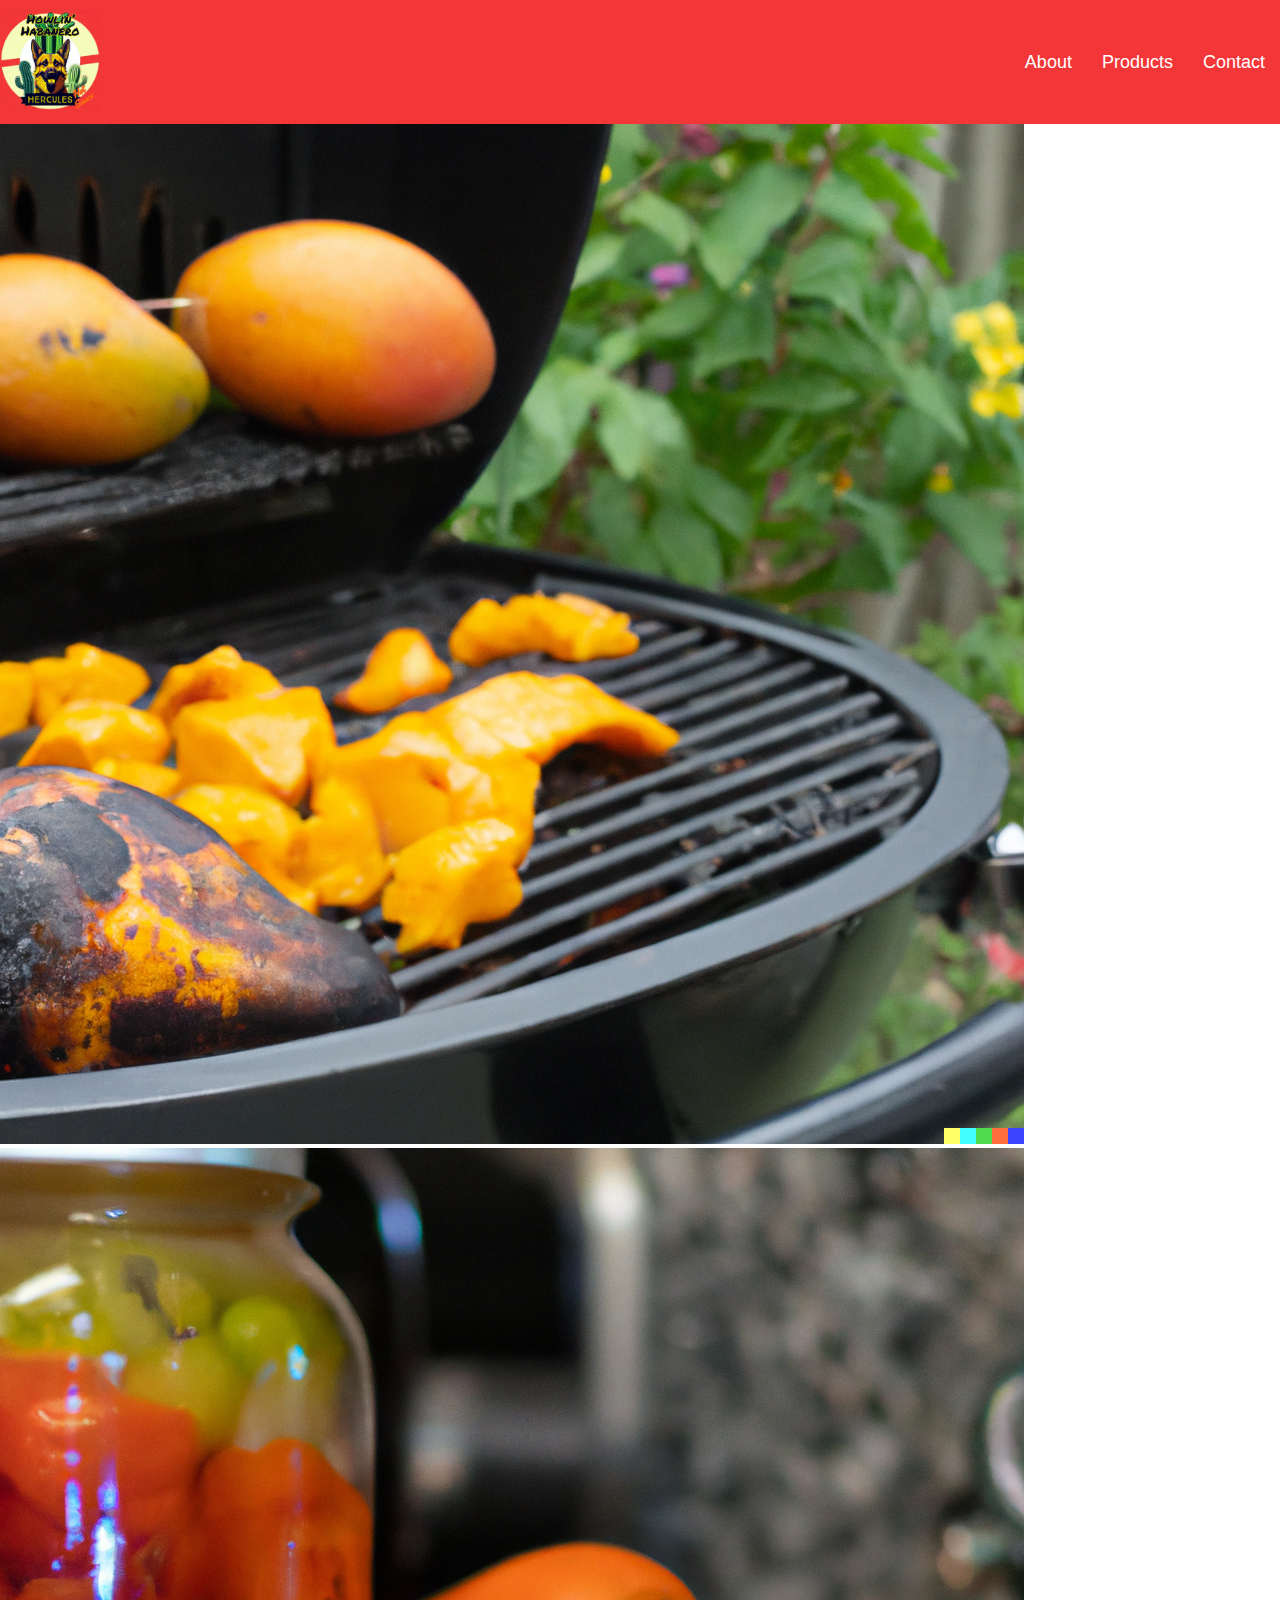
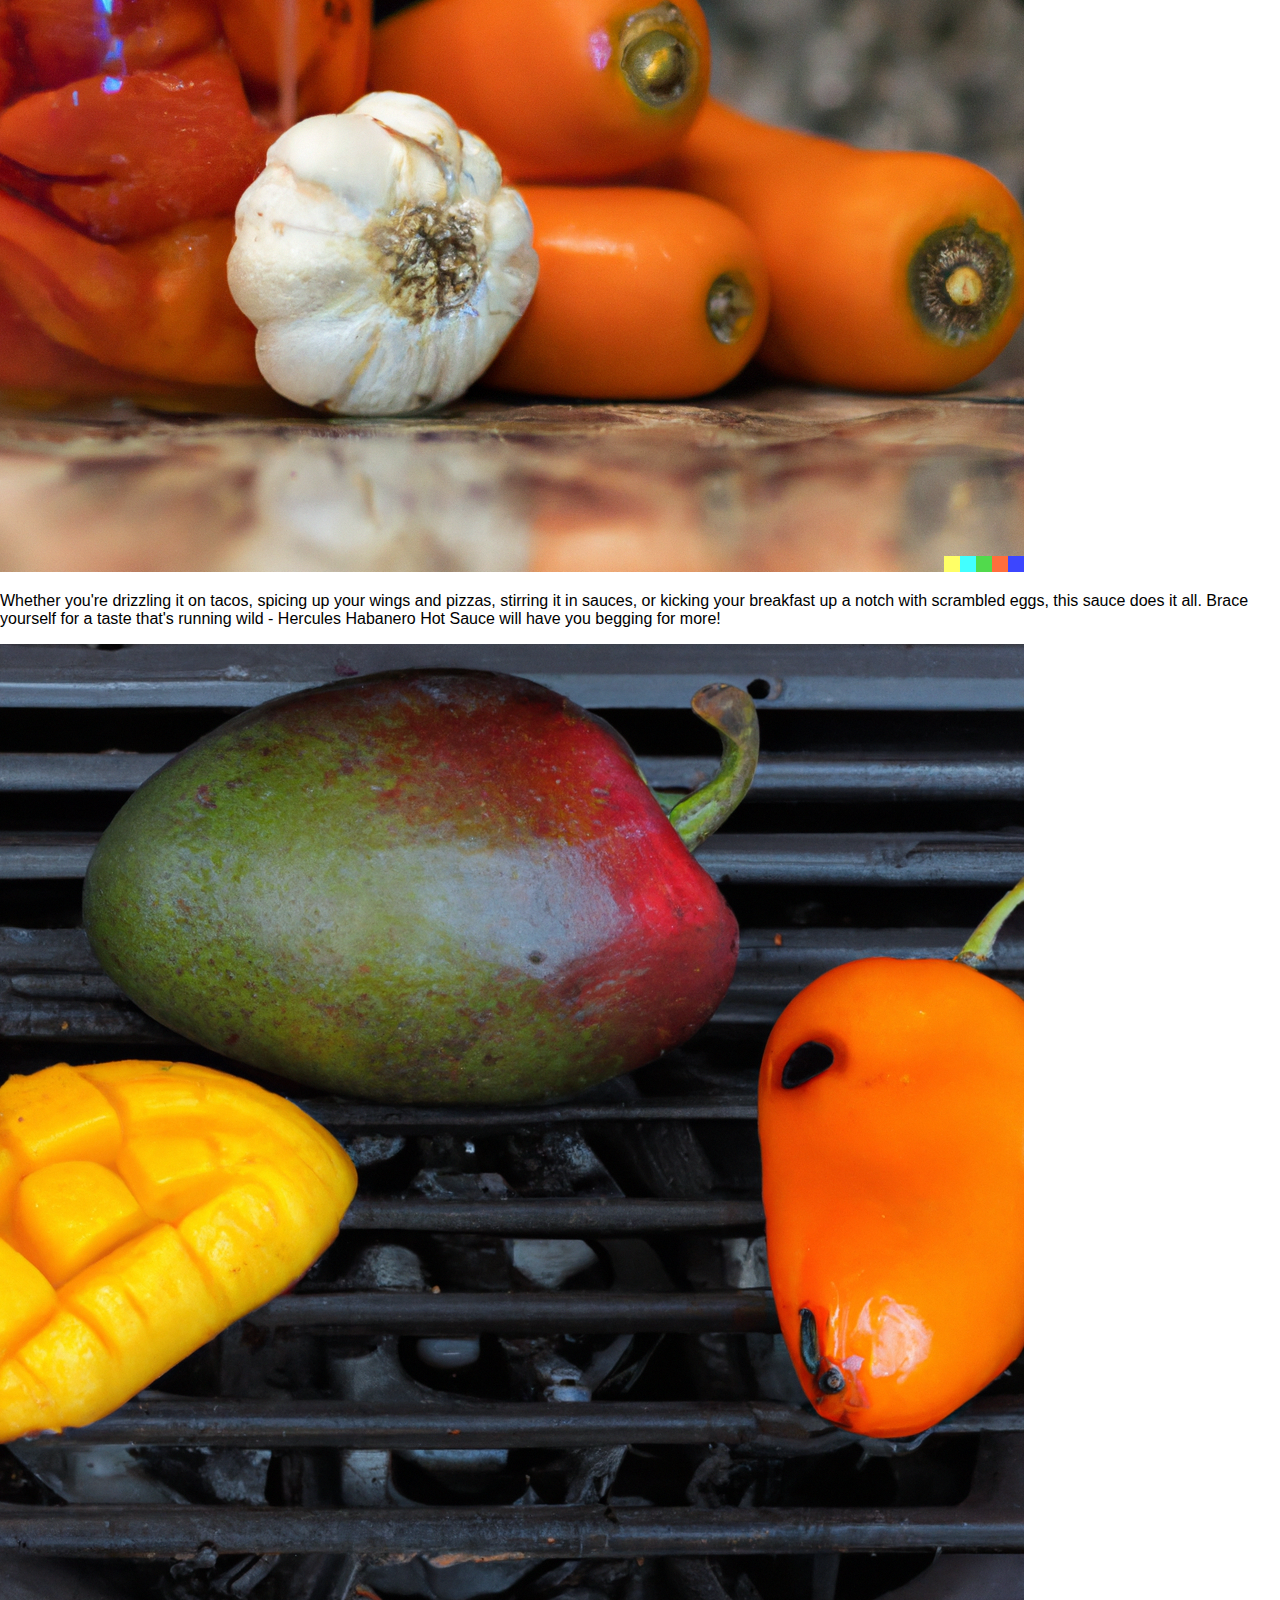
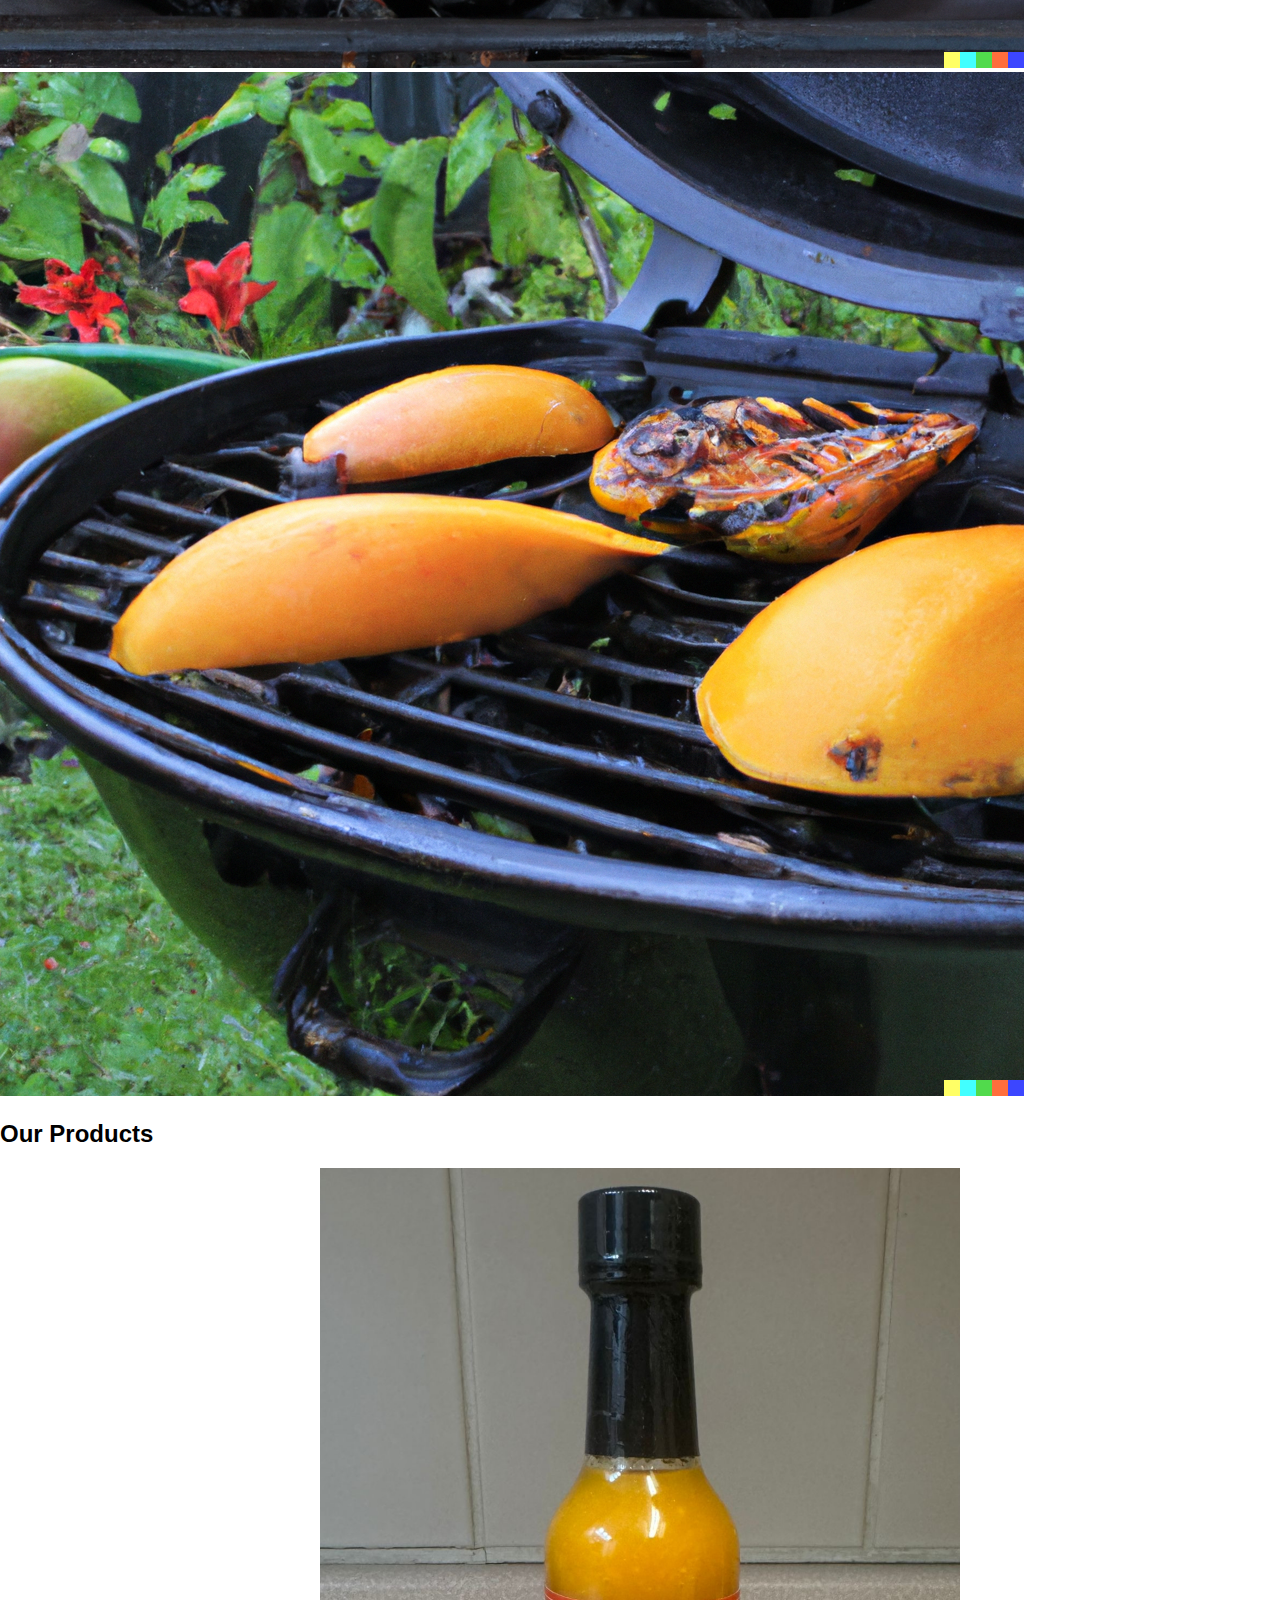
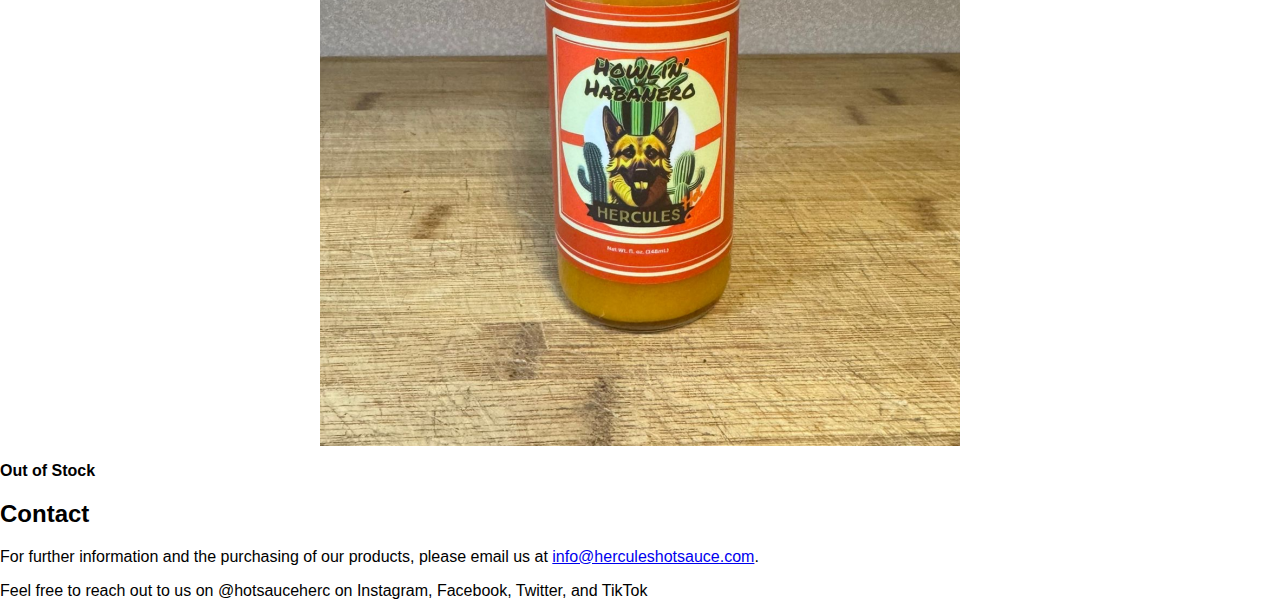
==== index.html @ 01c3ee0d "Update index.html" ====
<!DOCTYPE html>
<html lang="en">
<head>
    <meta charset="UTF-8">
    <meta name="viewport" content="width=device-width, initial-scale=1.0">
    <title>Hercules Hot Sauce</title>
    <style>
        body {
            font-family: Arial, sans-serif;
            margin: 0;
            padding: 0;
        }
        header {
            display: flex;
            justify-content: space-between;
            align-items: center;
            padding: 10px 0px; 
            background-color: #f33738;
            color: white;
            position: fixed;
            width: 100%;
            top: 0;
            z-index: 1000;
        }
        .logo {
            max-height: 100px;
        }
        nav {
            display: flex;
            align-items: center;
        }
        nav a {
            margin: 0 15px;
            color: white;
            text-decoration: none; 
            font-size: 18px; 
section {
    padding: 20px;
    margin-top: 120px;
}

.center {
    text-align: center;
}

.center img {
    display: block;
    margin: 0 auto;
    max-width: 100%; /* Ensure the image doesn't exceed its container's width */
}

.center p {
    margin-top: 10px; /* Adjust as needed */
}

        h2 {
            color: #f33738;
        }
        .banner {
            width: 100%;
        }
        .section-divider {
            border-bottom: 1px solid #ccc;
            margin: 20px 0;
        }
        .image-container {
            text-align: center; 
        }
        .image-container img {
            width: 300px; 
            margin: 10px; 
        }
        .footer {
            background-color: #f33738;
            color: white;
            padding: 10px 0px; 
            text-align: center;
            position: fixed;
            bottom: 0;
            width: 100%;
            z-index: 1000; 
        }
        
        #contact {
            margin-bottom: 80px;
        }
    </style>
</head>
<body>
    <header>
        <div>
            <img src="logo.png" alt="Hercules Hot Sauce" class="logo">
        </div>
        <nav>
            <a href="#story">About</a>
            <a href="#products">Products</a>
            <a href="#contact">Contact</a>
        </nav>
    </header>
     
    <section id="story">
        <h2>About</h2>
        <p>A fiery mix of sweet flavors and intense heat that'll make your taste buds howl! Our handpicked habanero peppers are grown with love and a touch of madness. Each bottle is a work of art, blending just the right amount of mango and spice to give any dish both bite and bark.</p>
        <div class="image-container">
            <img src="1.png" alt="Image 1">
            <img src="2.png" alt="Image 2">
        </div>
        <p>Whether you're drizzling it on tacos, spicing up your wings and pizzas, stirring it in sauces, or kicking your breakfast up a notch with scrambled eggs, this sauce does it all. Brace yourself for a taste that's running wild - Hercules Habanero Hot Sauce will have you begging for more!</p>
        
        <div class="image-container">
            <img src="3.png" alt="Image 3">
            <img src="4.png" alt="Image 4">
        </div>
        <div class="section-divider"></div>
    </section>
    
<section id="products">
    <h2>Our Products</h2>
    <div class="center">
        <img src="5.png" alt="Howlin Habanero" style="display: block; margin: 0 auto; max-width: 50%;">
        <p><b>Out of Stock</b></p>
    </div>
    <div class="section-divider"></div>
</section>

    <section id="contact">
        <h2>Contact</h2>
        <p>For further information and the purchasing of our products, please email us at <a href="mailto:info@herculeshotsauce.com">info@herculeshotsauce.com</a>.</p>
    </section>
    
    <div class="footer">
        <p>Feel free to reach out to us on @hotsauceherc on Instagram, Facebook, Twitter, and TikTok</p>
    </div>
</body>
</html>
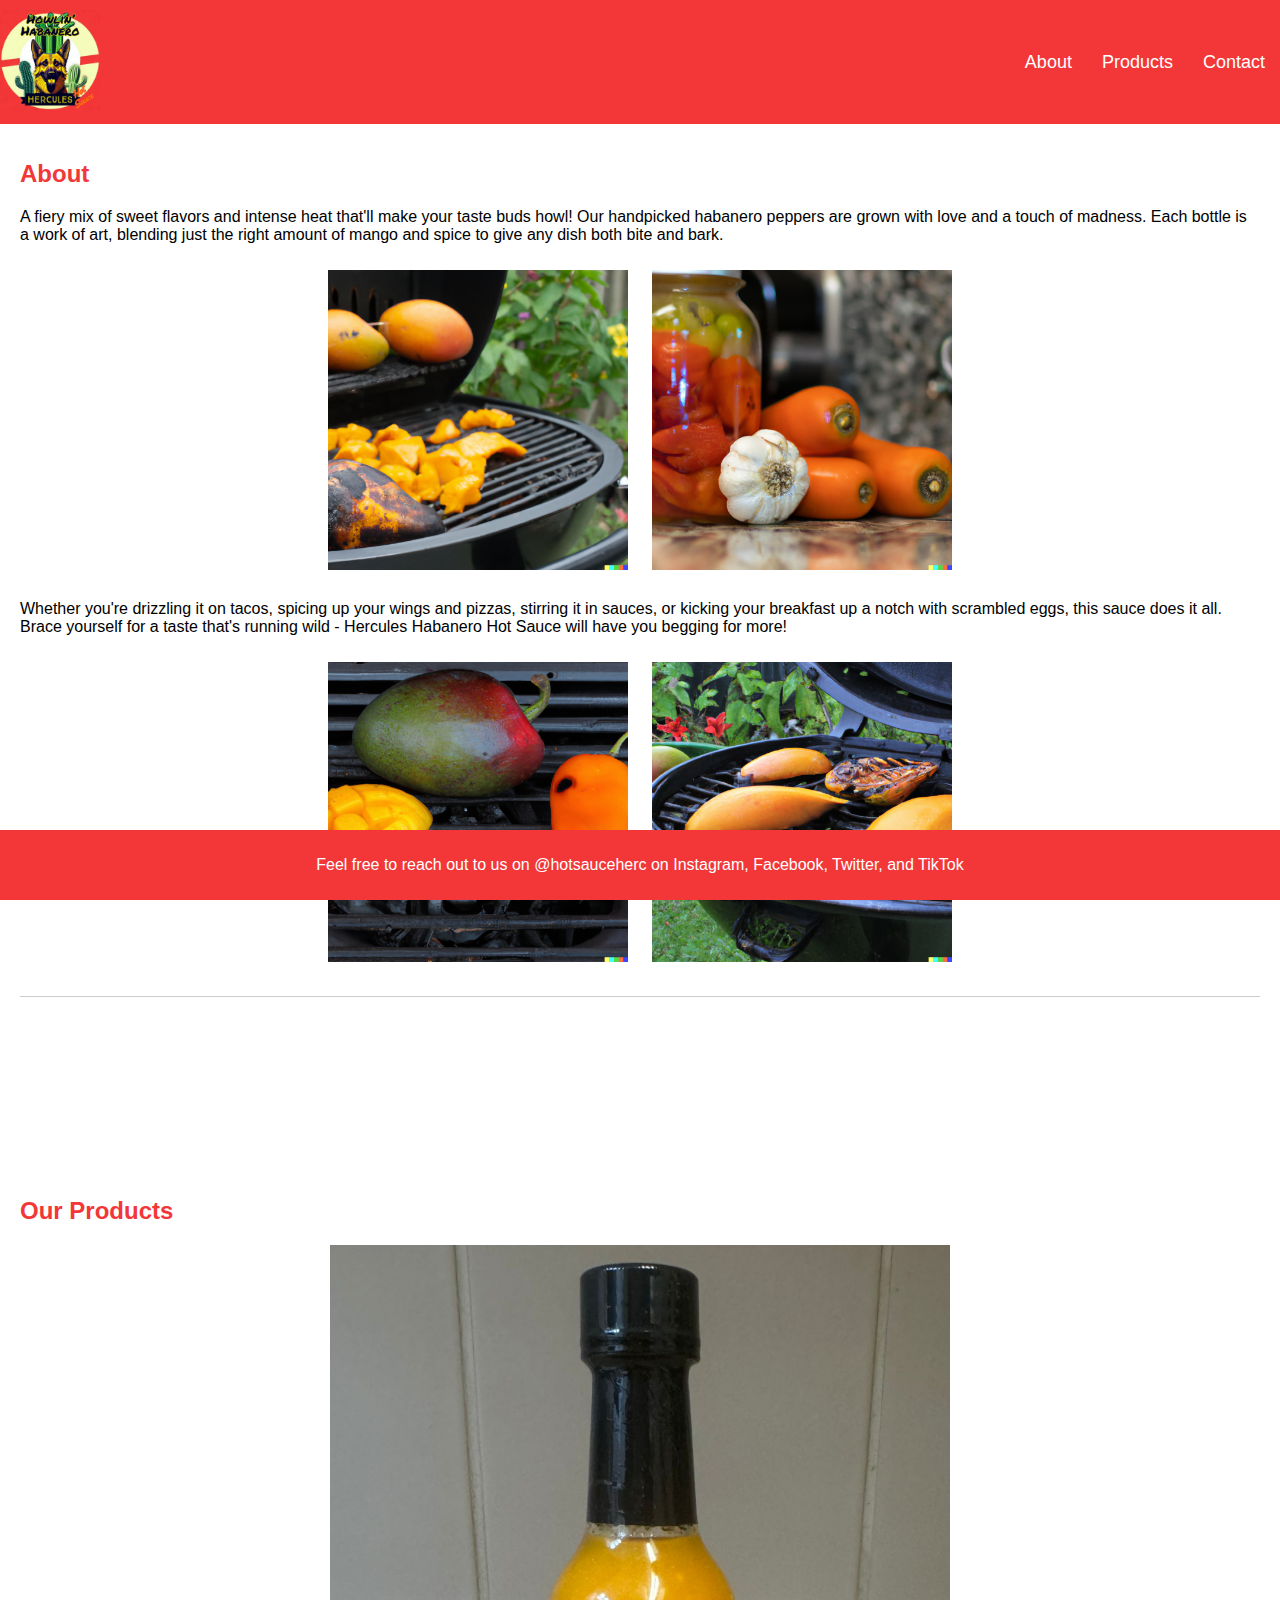
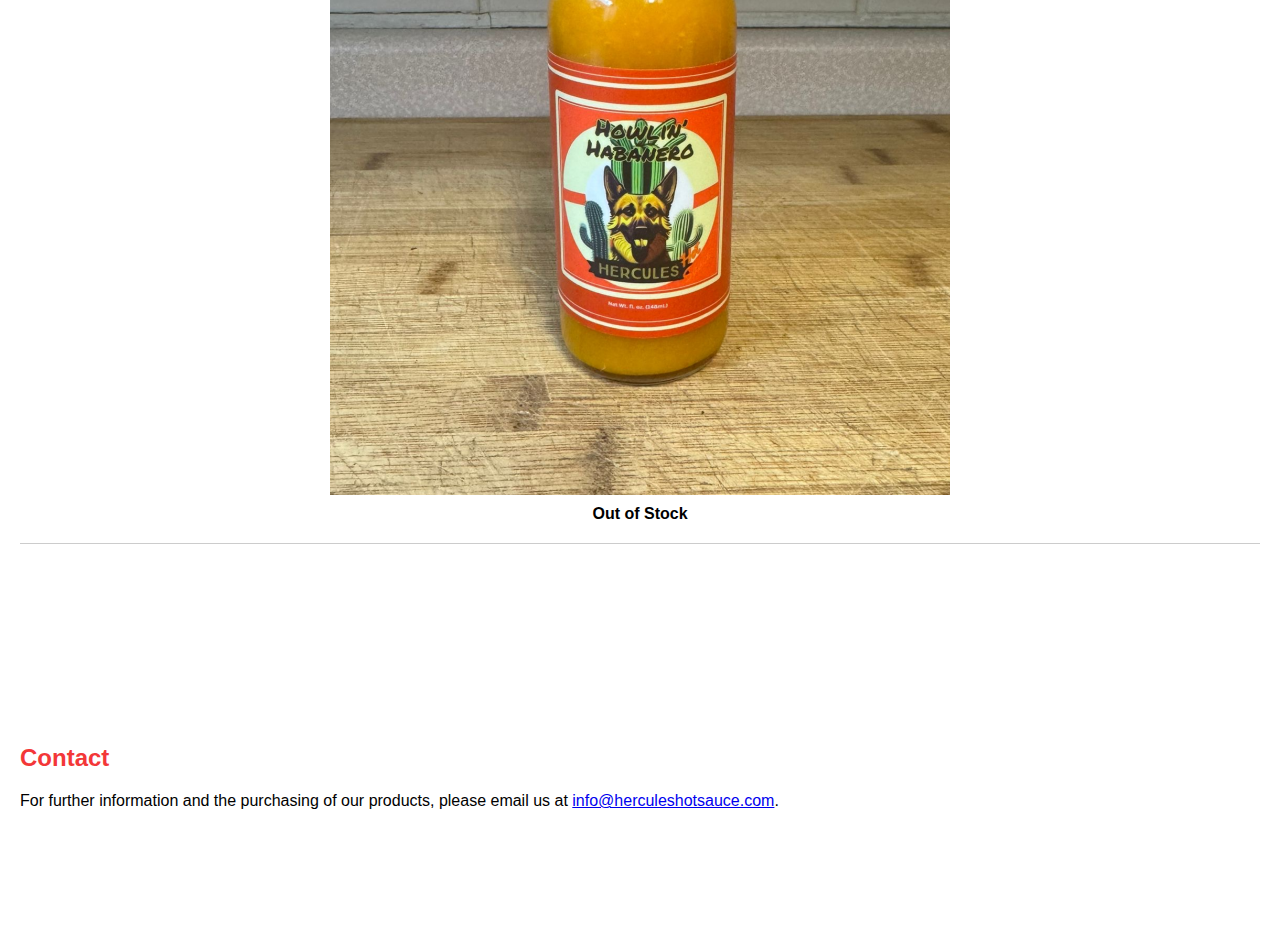
==== commit 7e4bf049: "Update index.html" ====
--- a/index.html
+++ b/index.html
@@ -34,6 +34,7 @@
             color: white;
             text-decoration: none; 
             font-size: 18px; 
+        }
 section {
     padding: 20px;
     margin-top: 120px;
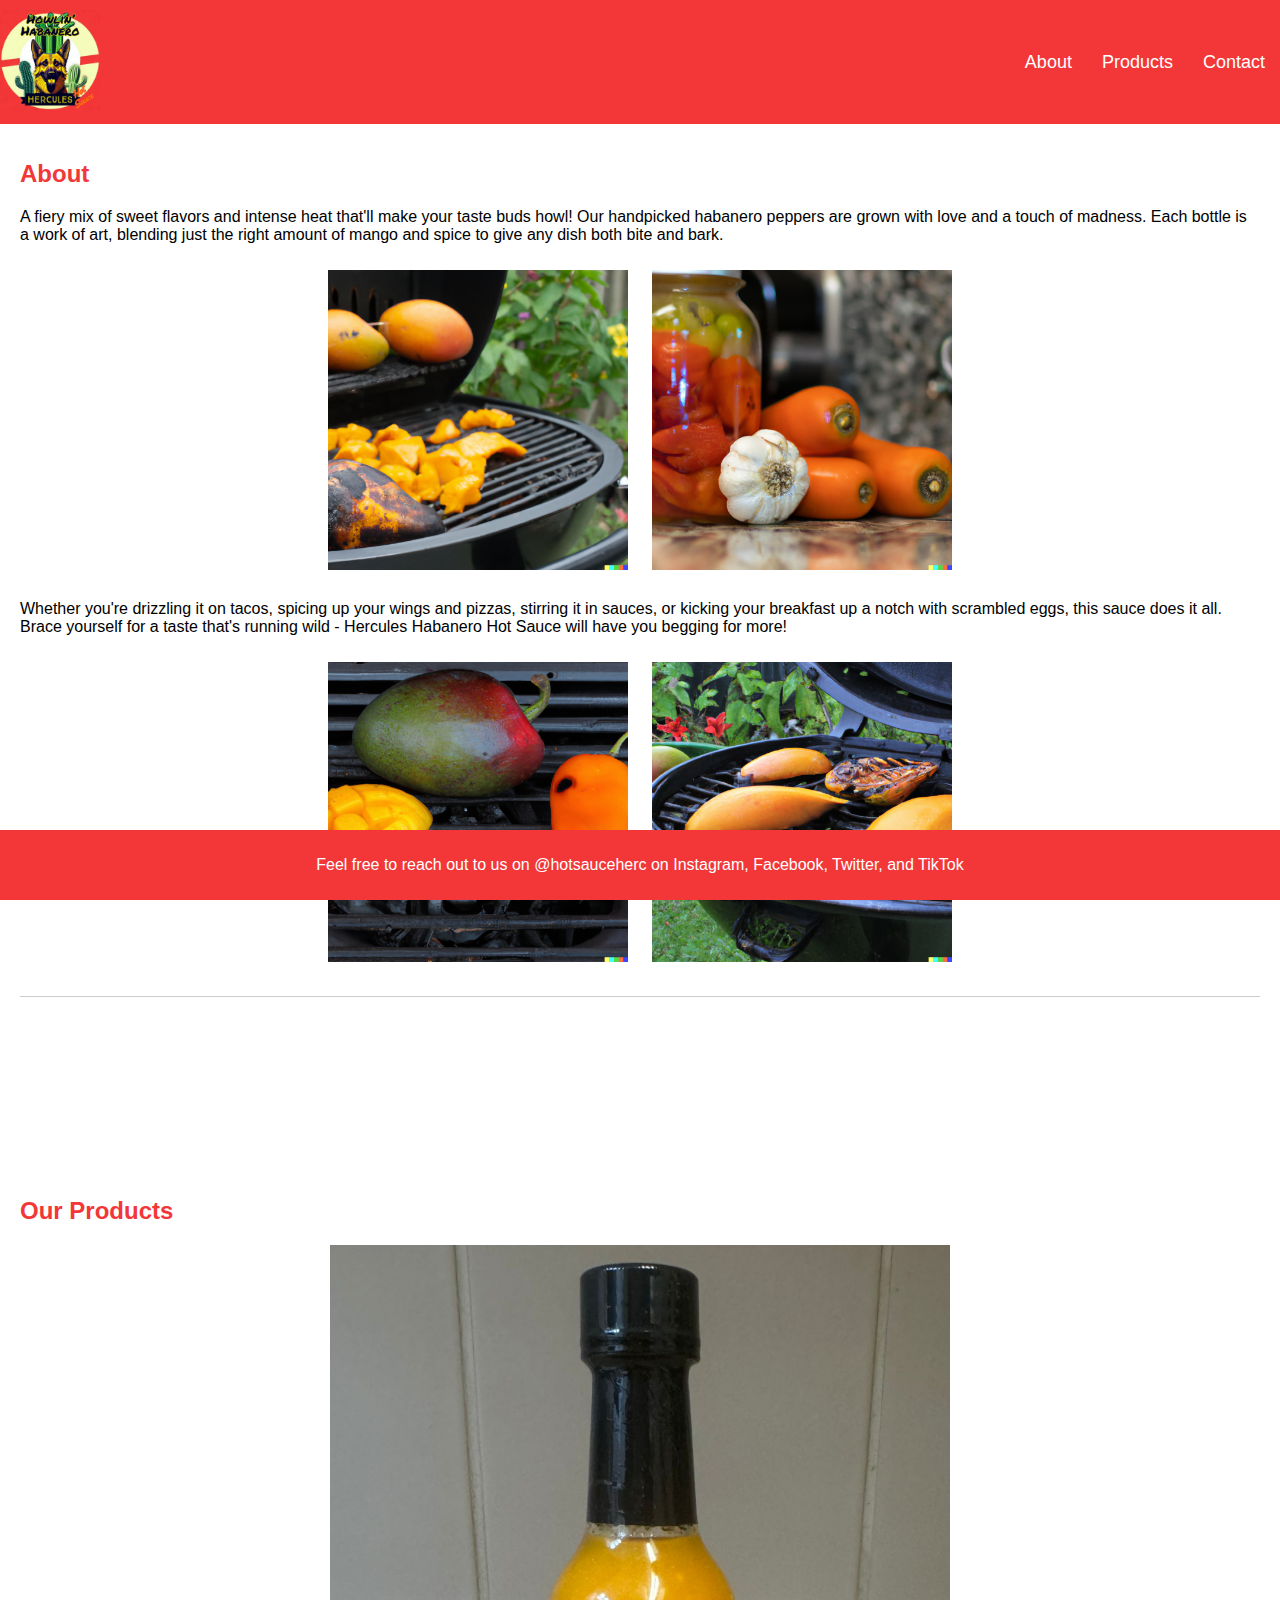
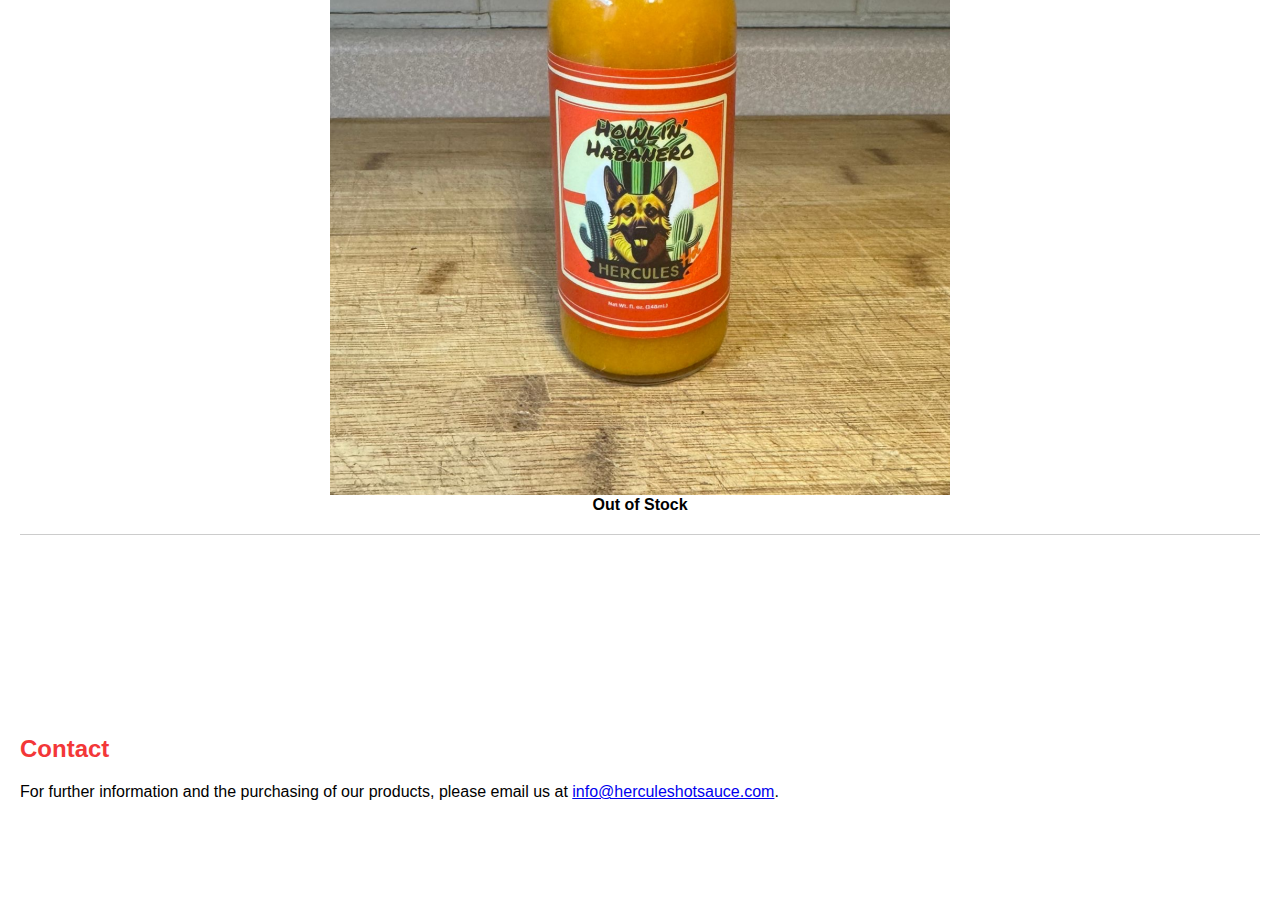
==== commit 23437b91: "Update index.html" ====
--- a/index.html
+++ b/index.html
@@ -47,11 +47,11 @@
 .center img {
     display: block;
     margin: 0 auto;
-    max-width: 100%; /* Ensure the image doesn't exceed its container's width */
+    max-width: 20%; /* Ensure the image doesn't exceed its container's width */
 }
 
 .center p {
-    margin-top: 10px; /* Adjust as needed */
+    margin-top: 1px; /* Adjust as needed */
 }
 
         h2 {
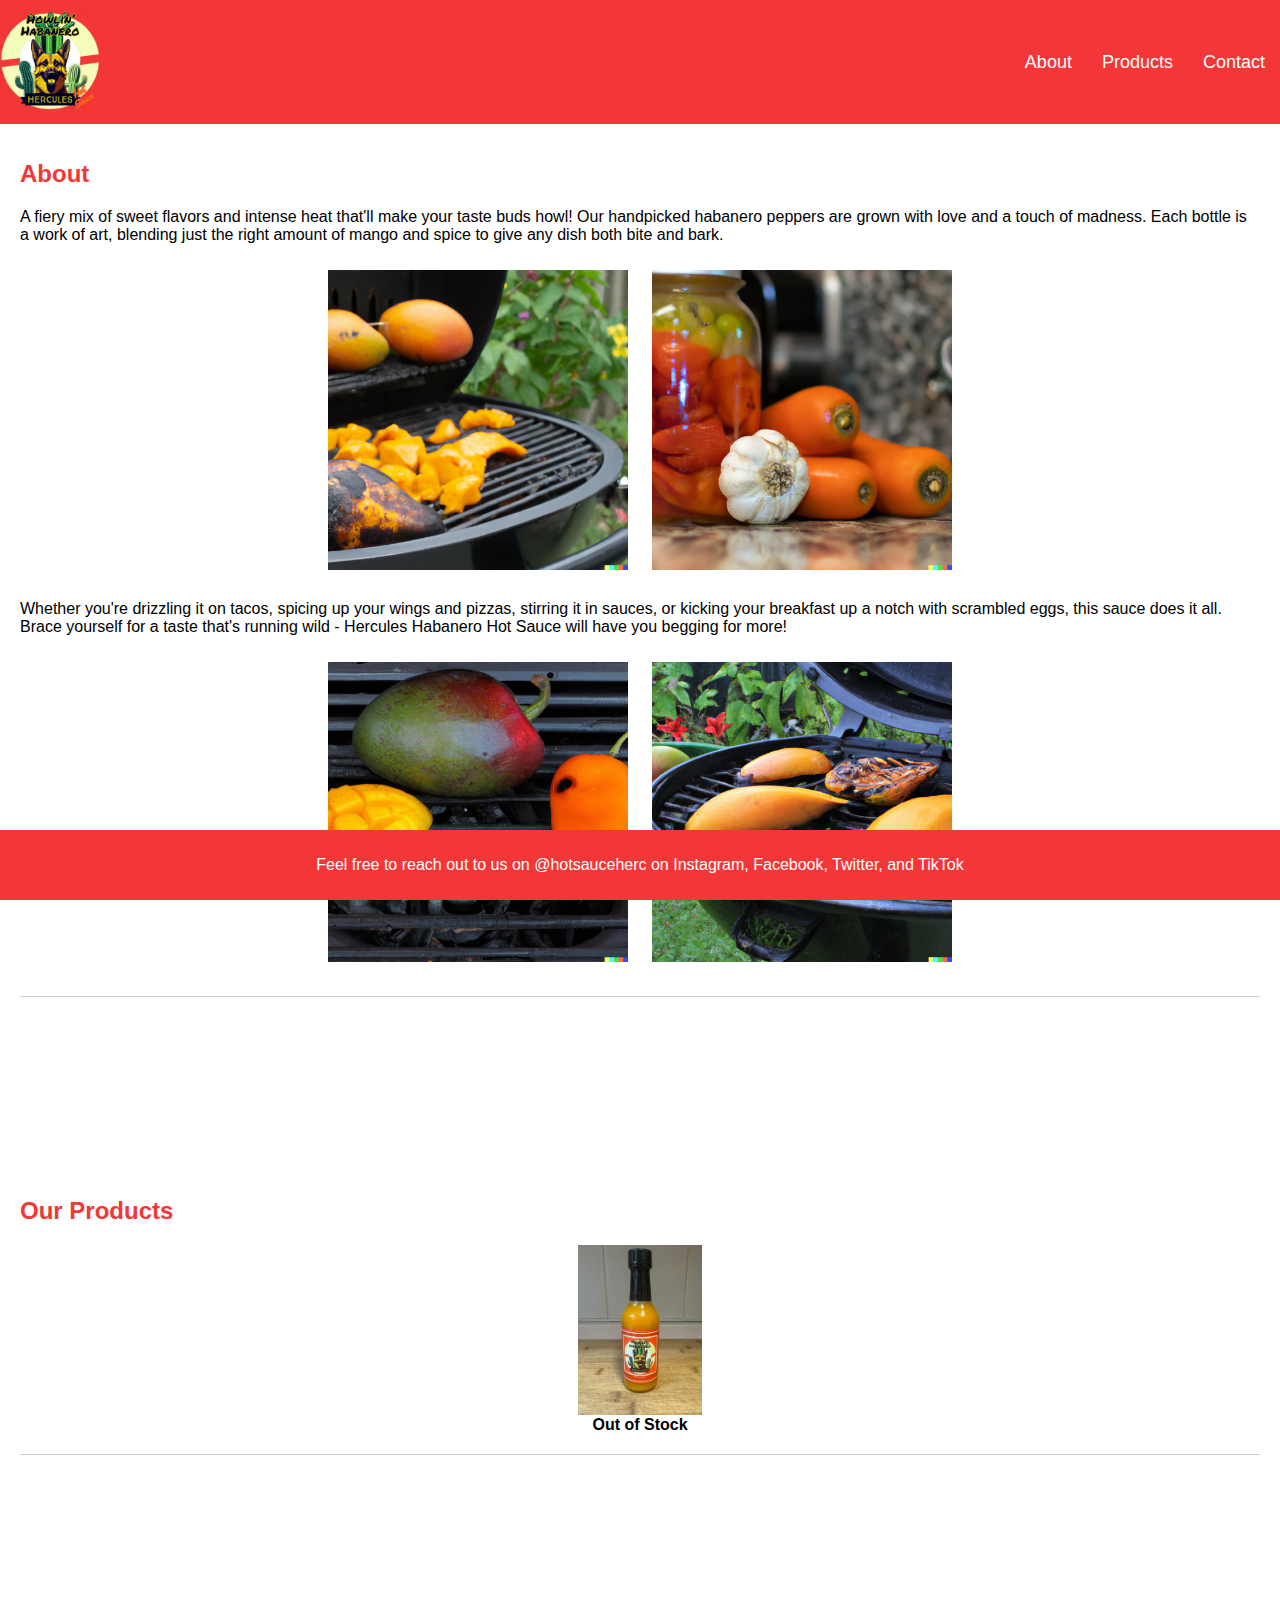
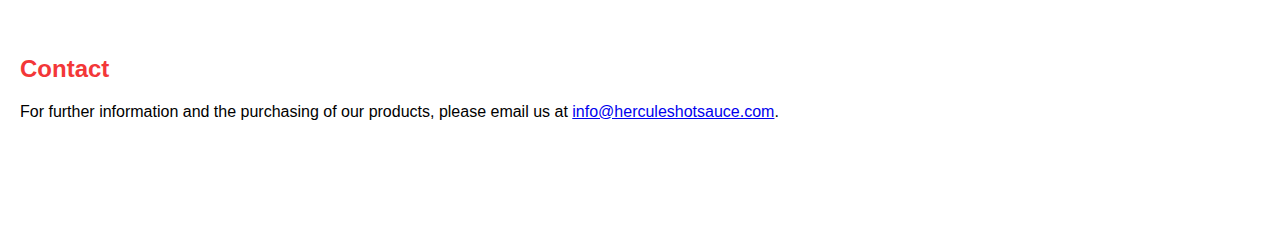
==== commit 7ad9b153: "Update index.html" ====
--- a/index.html
+++ b/index.html
@@ -47,7 +47,7 @@
 .center img {
     display: block;
     margin: 0 auto;
-    max-width: 20%; /* Ensure the image doesn't exceed its container's width */
+    max-width: 5%; /* Ensure the image doesn't exceed its container's width */
 }
 
 .center p {
@@ -118,7 +118,7 @@
 <section id="products">
     <h2>Our Products</h2>
     <div class="center">
-        <img src="5.png" alt="Howlin Habanero" style="display: block; margin: 0 auto; max-width: 50%;">
+        <img src="5.png" alt="Howlin Habanero" style="display: block; margin: 0 auto; max-width: 10%;">
         <p><b>Out of Stock</b></p>
     </div>
     <div class="section-divider"></div>
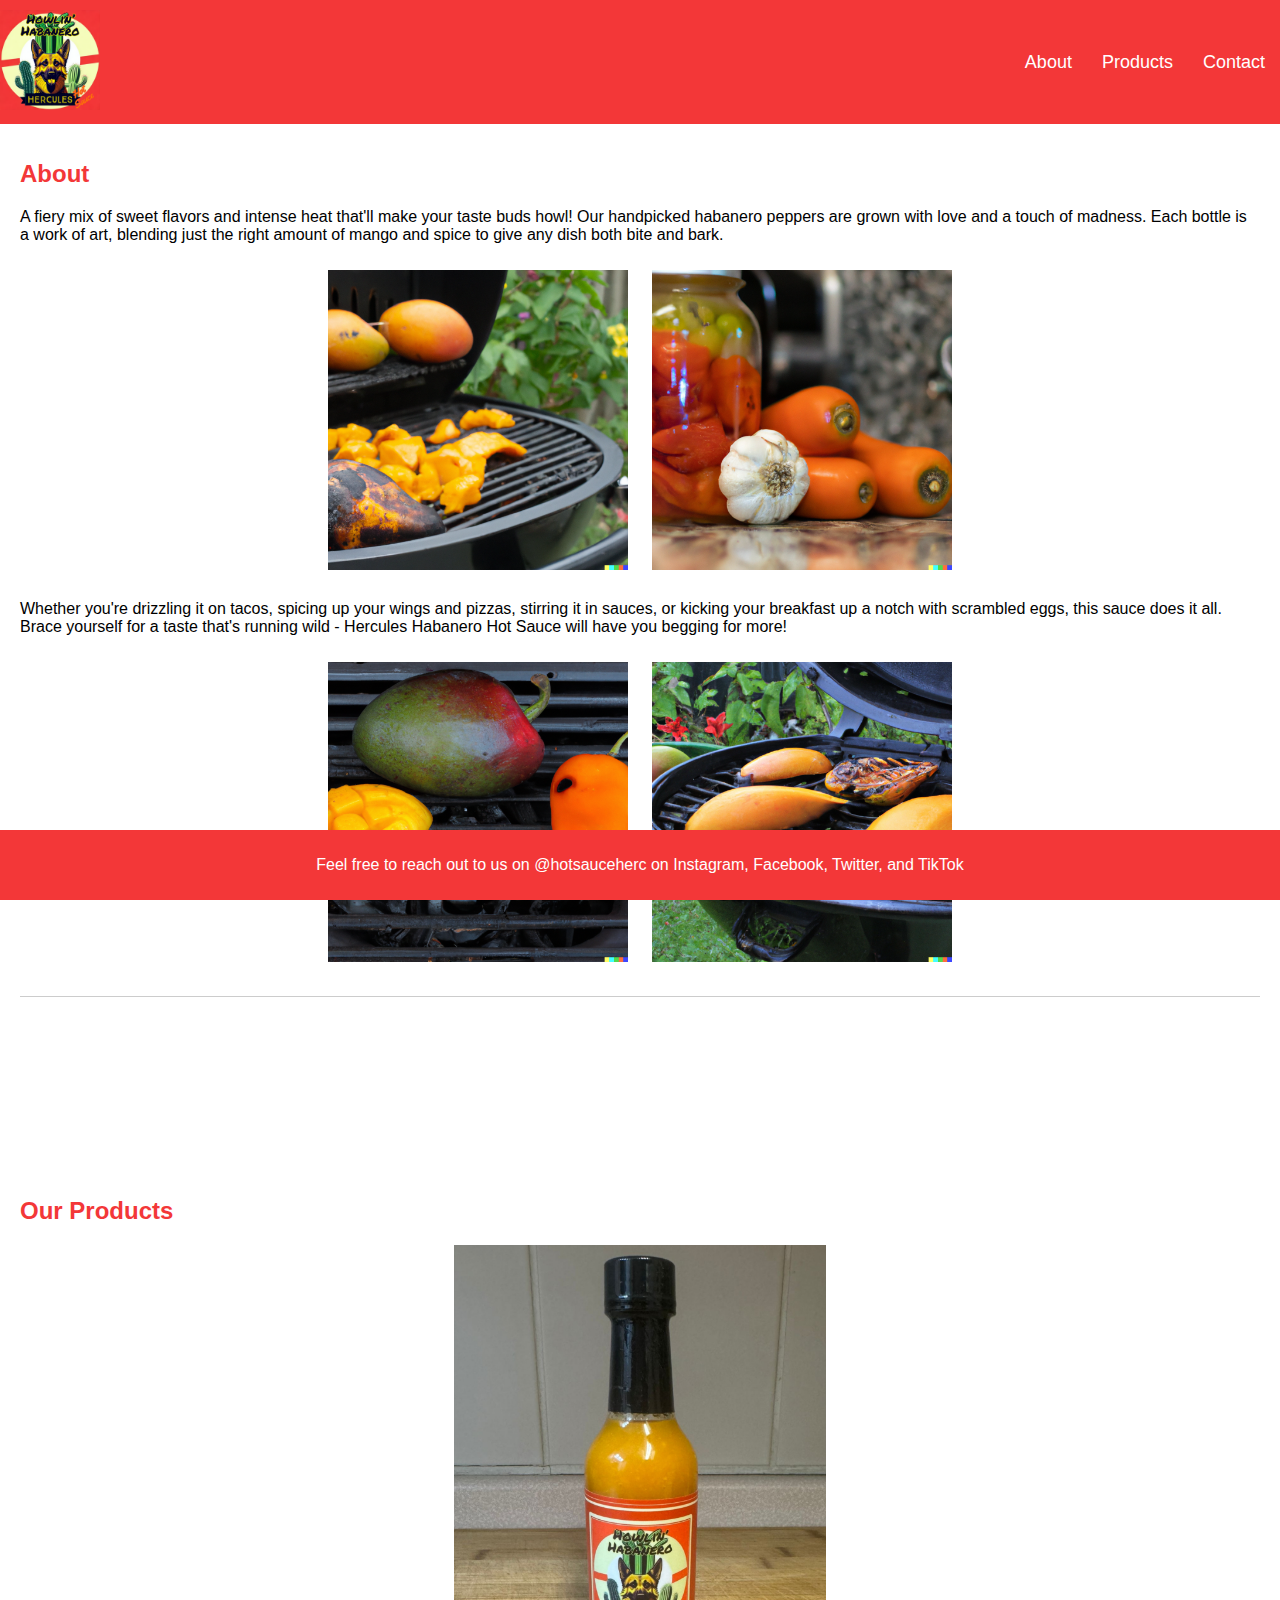
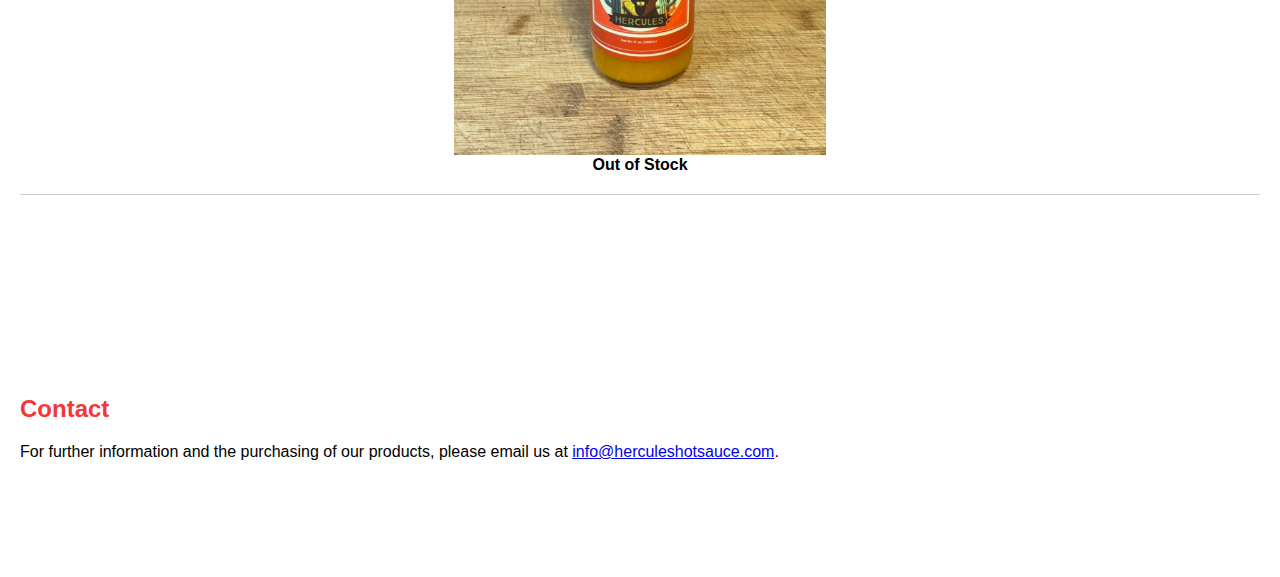
==== commit 34e9fc23: "Update index.html" ====
--- a/index.html
+++ b/index.html
@@ -118,7 +118,7 @@
 <section id="products">
     <h2>Our Products</h2>
     <div class="center">
-        <img src="5.png" alt="Howlin Habanero" style="display: block; margin: 0 auto; max-width: 10%;">
+        <img src="5.png" alt="Howlin Habanero" style="display: block; margin: 0 auto; max-width: 30%;">
         <p><b>Out of Stock</b></p>
     </div>
     <div class="section-divider"></div>
